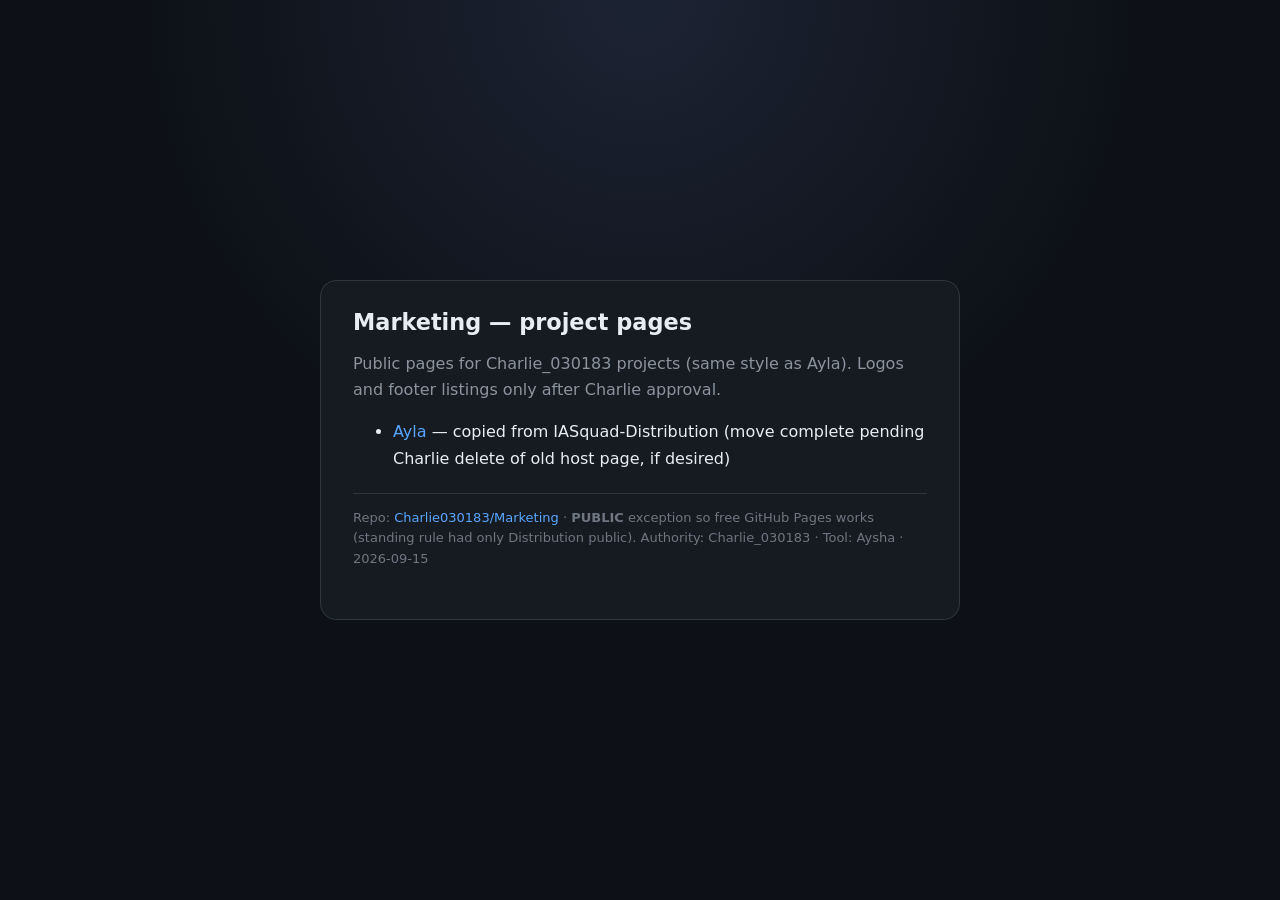
==== index.html @ 0b89978b "feat: public pages host; copy Ayla; footer project bar stub Charlie_030183 EXPRESS: Marketing PUBLIC" ====
<!DOCTYPE html>
<html lang="en">
<head>
  <meta charset="utf-8">
  <meta name="viewport" content="width=device-width, initial-scale=1">
  <title>Charlie projects — Marketing</title>
  <meta name="description" content="Public project pages hosted for Charlie_030183. Logos and listings only with Charlie approval.">
  <style>
    :root { color-scheme: dark; --bg:#0d1117; --card:#161b22; --text:#e6edf3; --muted:#8b949e; --line:#30363d; --accent:#3fb950; }
    * { box-sizing: border-box; }
    body { margin:0; min-height:100vh; font-family:ui-sans-serif,system-ui,Segoe UI,Helvetica,Arial,sans-serif;
      background:radial-gradient(circle at top,#1c2333 0%,var(--bg) 45%); color:var(--text);
      display:flex; align-items:center; justify-content:center; padding:32px 16px; }
    main { width:min(640px,100%); background:var(--card); border:1px solid var(--line); border-radius:16px; padding:28px 32px 36px; }
    h1 { margin:0 0 12px; font-size:1.4rem; }
    p { color:var(--muted); line-height:1.6; }
    a { color:#58a6ff; text-decoration:none; }
    a:hover { text-decoration:underline; }
    ul { color:var(--text); line-height:1.7; }
    .note { font-size:13px; color:#6e7681; margin-top:20px; border-top:1px solid var(--line); padding-top:14px; }
  </style>
</head>
<body>
  <main>
    <h1>Marketing — project pages</h1>
    <p>Public pages for Charlie_030183 projects (same style as Ayla). Logos and footer listings only after Charlie approval.</p>
    <ul>
      <li><a href="ayla/">Ayla</a> — copied from IASquad-Distribution (move complete pending Charlie delete of old host page, if desired)</li>
    </ul>
    <p class="note">Repo: <a href="https://github.com/Charlie030183/Marketing">Charlie030183/Marketing</a> · <strong>PUBLIC</strong> exception so free GitHub Pages works (standing rule had only Distribution public). Authority: Charlie_030183 · Tool: Aysha · 2026-09-15</p>
  </main>
</body>
</html>
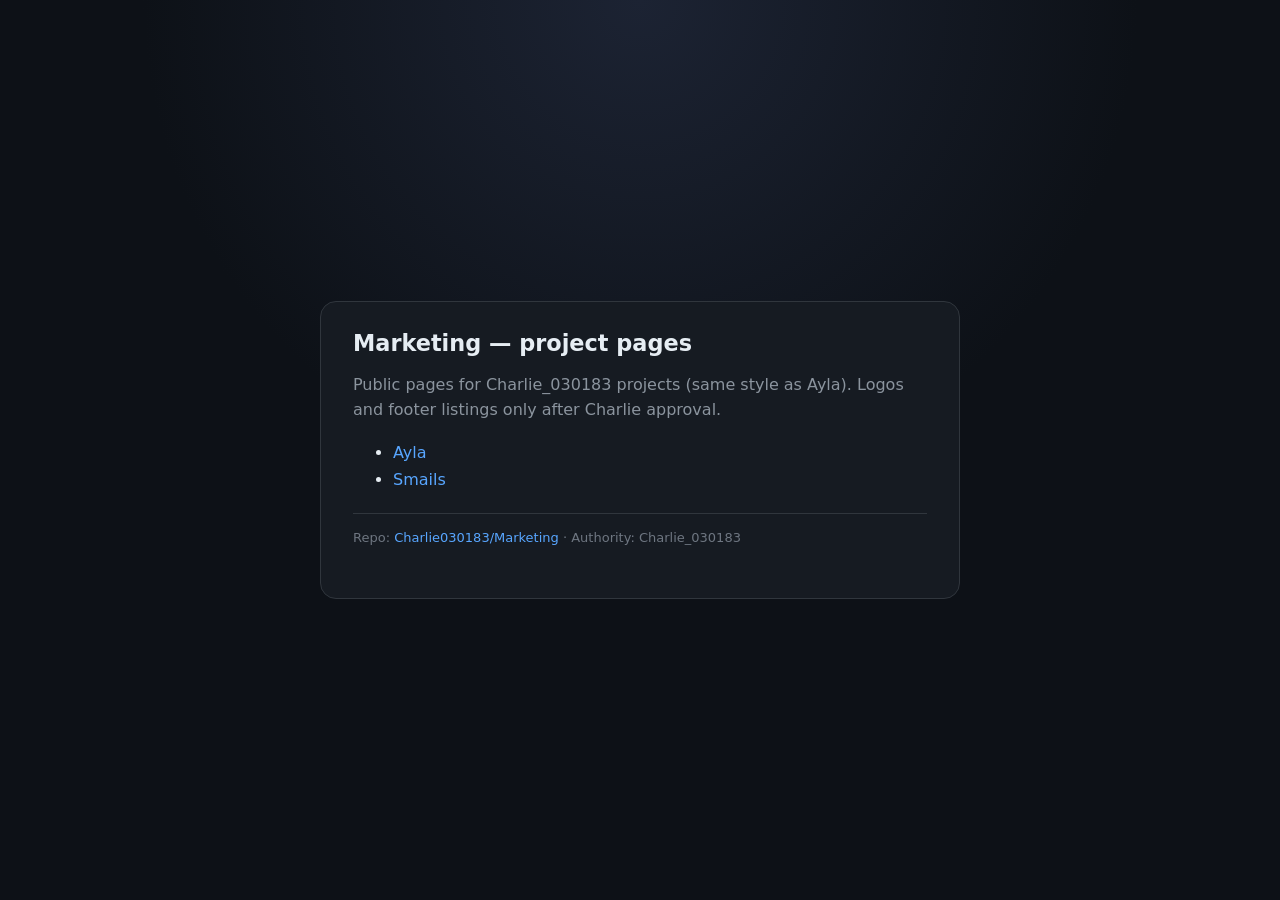
==== commit 329c2b29: "pages: Smails público com logo 3 aprovado [Grok]" ====
--- a/index.html
+++ b/index.html
@@ -4,9 +4,8 @@
   <meta charset="utf-8">
   <meta name="viewport" content="width=device-width, initial-scale=1">
   <title>Charlie projects — Marketing</title>
-  <meta name="description" content="Public project pages hosted for Charlie_030183. Logos and listings only with Charlie approval.">
   <style>
-    :root { color-scheme: dark; --bg:#0d1117; --card:#161b22; --text:#e6edf3; --muted:#8b949e; --line:#30363d; --accent:#3fb950; }
+    :root { color-scheme: dark; --bg:#0d1117; --card:#161b22; --text:#e6edf3; --muted:#8b949e; --line:#30363d; }
     * { box-sizing: border-box; }
     body { margin:0; min-height:100vh; font-family:ui-sans-serif,system-ui,Segoe UI,Helvetica,Arial,sans-serif;
       background:radial-gradient(circle at top,#1c2333 0%,var(--bg) 45%); color:var(--text);
@@ -25,9 +24,10 @@
     <h1>Marketing — project pages</h1>
     <p>Public pages for Charlie_030183 projects (same style as Ayla). Logos and footer listings only after Charlie approval.</p>
     <ul>
-      <li><a href="ayla/">Ayla</a> — copied from IASquad-Distribution (move complete pending Charlie delete of old host page, if desired)</li>
+      <li><a href="ayla/">Ayla</a></li>
+      <li><a href="smails/">Smails</a></li>
     </ul>
-    <p class="note">Repo: <a href="https://github.com/Charlie030183/Marketing">Charlie030183/Marketing</a> · <strong>PUBLIC</strong> exception so free GitHub Pages works (standing rule had only Distribution public). Authority: Charlie_030183 · Tool: Aysha · 2026-09-15</p>
+    <p class="note">Repo: <a href="https://github.com/Charlie030183/Marketing">Charlie030183/Marketing</a> · Authority: Charlie_030183</p>
   </main>
 </body>
 </html>
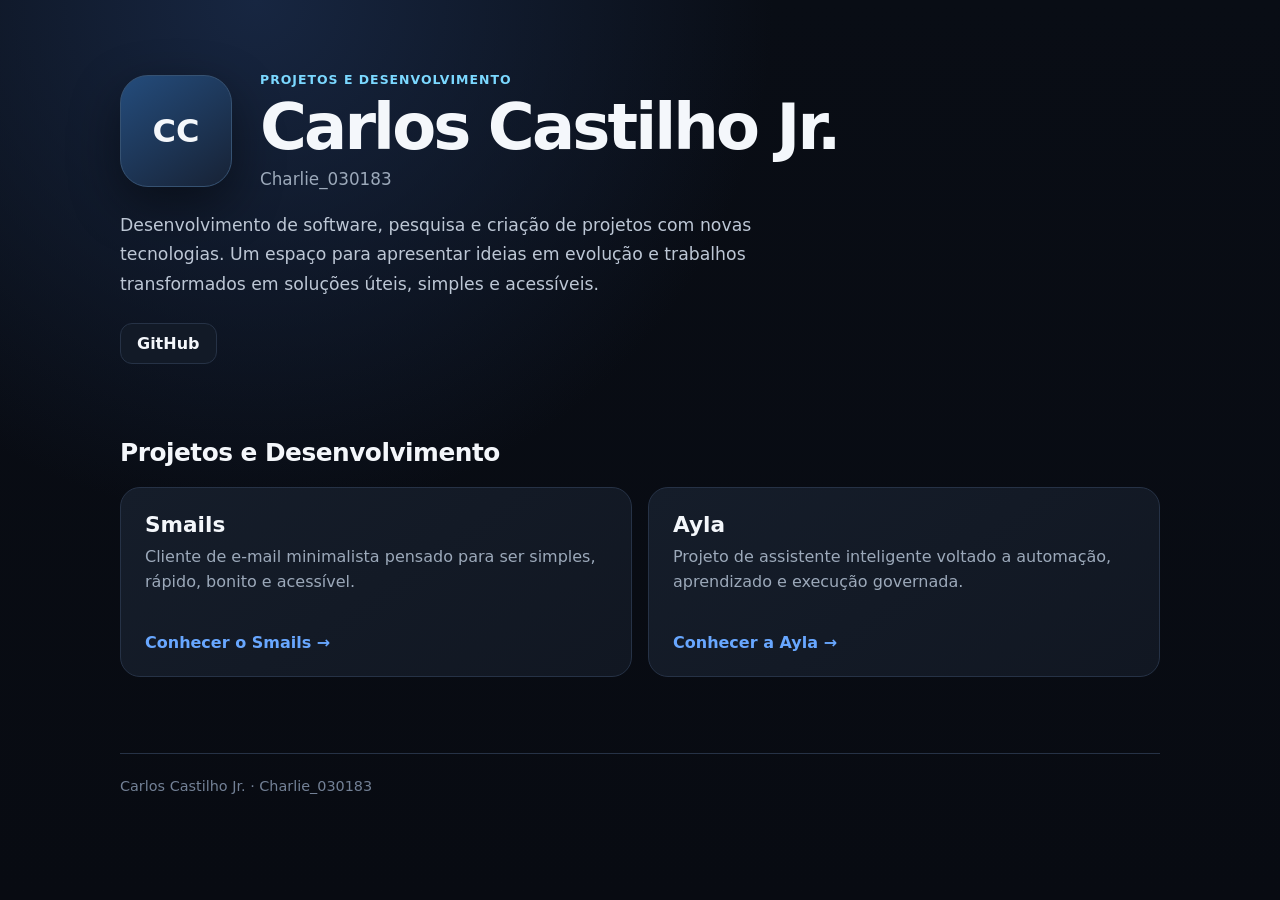
==== commit aad0ed22: "site: cria página pessoal Projetos e Desenvolvimento" ====
--- a/index.html
+++ b/index.html
@@ -1,33 +1,64 @@
 <!DOCTYPE html>
-<html lang="en">
+<html lang="pt-BR">
 <head>
   <meta charset="utf-8">
   <meta name="viewport" content="width=device-width, initial-scale=1">
-  <title>Charlie projects — Marketing</title>
+  <meta name="description" content="Carlos Castilho Jr. — Projetos e Desenvolvimento. Software, pesquisa e novas tecnologias.">
+  <title>Carlos Castilho Jr. — Projetos e Desenvolvimento</title>
   <style>
-    :root { color-scheme: dark; --bg:#0d1117; --card:#161b22; --text:#e6edf3; --muted:#8b949e; --line:#30363d; }
-    * { box-sizing: border-box; }
-    body { margin:0; min-height:100vh; font-family:ui-sans-serif,system-ui,Segoe UI,Helvetica,Arial,sans-serif;
-      background:radial-gradient(circle at top,#1c2333 0%,var(--bg) 45%); color:var(--text);
-      display:flex; align-items:center; justify-content:center; padding:32px 16px; }
-    main { width:min(640px,100%); background:var(--card); border:1px solid var(--line); border-radius:16px; padding:28px 32px 36px; }
-    h1 { margin:0 0 12px; font-size:1.4rem; }
-    p { color:var(--muted); line-height:1.6; }
-    a { color:#58a6ff; text-decoration:none; }
-    a:hover { text-decoration:underline; }
-    ul { color:var(--text); line-height:1.7; }
-    .note { font-size:13px; color:#6e7681; margin-top:20px; border-top:1px solid var(--line); padding-top:14px; }
+    :root{color-scheme:dark;--bg:#080b12;--card:#111722;--card2:#151d2a;--text:#f4f7fb;--muted:#9ca9ba;--line:#263246;--accent:#68a7ff;--accent2:#7bd8ff}
+    *{box-sizing:border-box} html{scroll-behavior:smooth}
+    body{margin:0;min-height:100vh;font-family:Inter,ui-sans-serif,system-ui,-apple-system,"Segoe UI",sans-serif;background:radial-gradient(circle at 20% 0,#172641 0,transparent 38%),linear-gradient(180deg,#090d15,var(--bg));color:var(--text)}
+    a{color:inherit;text-decoration:none}.wrap{width:min(1040px,calc(100% - 32px));margin:auto}
+    header{padding:72px 0 46px}.hero{display:grid;grid-template-columns:112px 1fr;gap:28px;align-items:center}
+    .avatar{width:112px;height:112px;border-radius:28px;background:linear-gradient(145deg,#244c7c,#172235);border:1px solid #365272;display:grid;place-items:center;font-weight:800;font-size:2rem;box-shadow:0 18px 50px #0007}
+    .eyebrow{color:var(--accent2);font-weight:700;letter-spacing:.08em;text-transform:uppercase;font-size:.78rem;margin:0 0 8px}
+    h1{font-size:clamp(2.1rem,6vw,4rem);letter-spacing:-.045em;line-height:1;margin:0}.alias{margin:10px 0 0;color:var(--muted);font-size:1.05rem}
+    .intro{max-width:720px;margin:22px 0 0;color:#bdc7d5;font-size:1.08rem;line-height:1.7}
+    .links{display:flex;gap:10px;flex-wrap:wrap;margin-top:24px}.button{padding:10px 16px;border:1px solid var(--line);border-radius:12px;background:#121a27;font-weight:650}.button:hover{border-color:#4d6d95;background:#172235}
+    section{padding:28px 0 76px}h2{font-size:1.55rem;letter-spacing:-.02em;margin:0 0 20px}.grid{display:grid;grid-template-columns:repeat(2,minmax(0,1fr));gap:16px}
+    .project{min-height:190px;padding:24px;border:1px solid var(--line);border-radius:20px;background:linear-gradient(145deg,var(--card2),var(--card));transition:.2s transform,.2s border-color;display:flex;flex-direction:column}.project:hover{transform:translateY(-3px);border-color:#46658b}
+    .project h3{font-size:1.35rem;margin:0 0 8px}.project p{color:var(--muted);line-height:1.55;margin:0}.go{margin-top:auto;padding-top:24px;color:var(--accent);font-weight:700}
+    footer{border-top:1px solid var(--line);padding:24px 0 38px;color:#738196;font-size:.9rem}
+    @media(max-width:640px){header{padding-top:46px}.hero{grid-template-columns:1fr}.avatar{width:88px;height:88px;border-radius:22px}.grid{grid-template-columns:1fr}}
   </style>
 </head>
 <body>
-  <main>
-    <h1>Marketing — project pages</h1>
-    <p>Public pages for Charlie_030183 projects (same style as Ayla). Logos and footer listings only after Charlie approval.</p>
-    <ul>
-      <li><a href="ayla/">Ayla</a></li>
-      <li><a href="smails/">Smails</a></li>
-    </ul>
-    <p class="note">Repo: <a href="https://github.com/Charlie030183/Marketing">Charlie030183/Marketing</a> · Authority: Charlie_030183</p>
-  </main>
+  <div class="wrap">
+    <header>
+      <div class="hero">
+        <div class="avatar" aria-label="Carlos Castilho Jr.">CC</div>
+        <div>
+          <p class="eyebrow">Projetos e Desenvolvimento</p>
+          <h1>Carlos Castilho Jr.</h1>
+          <p class="alias">Charlie_030183</p>
+        </div>
+      </div>
+      <p class="intro">Desenvolvimento de software, pesquisa e criação de projetos com novas tecnologias. Um espaço para apresentar ideias em evolução e trabalhos transformados em soluções úteis, simples e acessíveis.</p>
+      <div class="links">
+        <a class="button" href="https://github.com/Charlie030183" target="_blank" rel="noopener noreferrer">GitHub</a>
+      </div>
+    </header>
+
+    <main>
+      <section aria-labelledby="projetos">
+        <h2 id="projetos">Projetos e Desenvolvimento</h2>
+        <div class="grid">
+          <a class="project" href="smails/">
+            <h3>Smails</h3>
+            <p>Cliente de e-mail minimalista pensado para ser simples, rápido, bonito e acessível.</p>
+            <span class="go">Conhecer o Smails →</span>
+          </a>
+          <a class="project" href="ayla/">
+            <h3>Ayla</h3>
+            <p>Projeto de assistente inteligente voltado a automação, aprendizado e execução governada.</p>
+            <span class="go">Conhecer a Ayla →</span>
+          </a>
+        </div>
+      </section>
+    </main>
+
+    <footer>Carlos Castilho Jr. · Charlie_030183</footer>
+  </div>
 </body>
 </html>
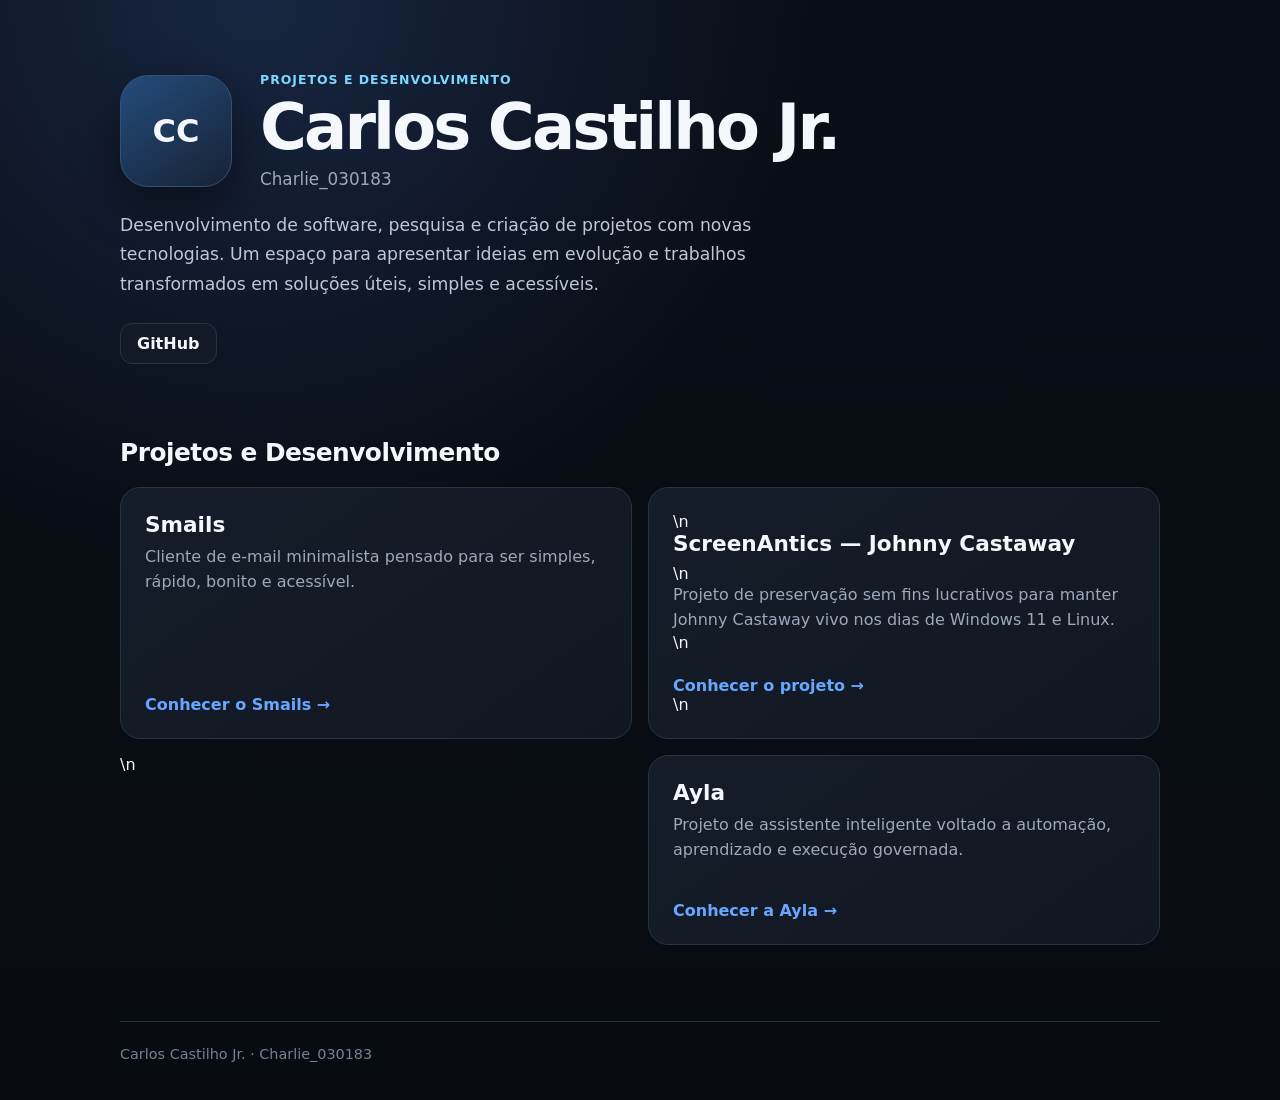
==== commit 7f12518a: "feat: align ScreenAntics page with Ayla bilingual pattern" ====
--- a/index.html
+++ b/index.html
@@ -49,7 +49,7 @@
             <p>Cliente de e-mail minimalista pensado para ser simples, rápido, bonito e acessível.</p>
             <span class="go">Conhecer o Smails →</span>
           </a>
-          <a class="project" href="ayla/">
+          <a class="project" href="screenantics/">\n            <h3>ScreenAntics — Johnny Castaway</h3>\n            <p>Projeto de preservação sem fins lucrativos para manter Johnny Castaway vivo nos dias de Windows 11 e Linux.</p>\n            <span class="go">Conhecer o projeto →</span>\n          </a>\n          <a class="project" href="ayla/">
             <h3>Ayla</h3>
             <p>Projeto de assistente inteligente voltado a automação, aprendizado e execução governada.</p>
             <span class="go">Conhecer a Ayla →</span>
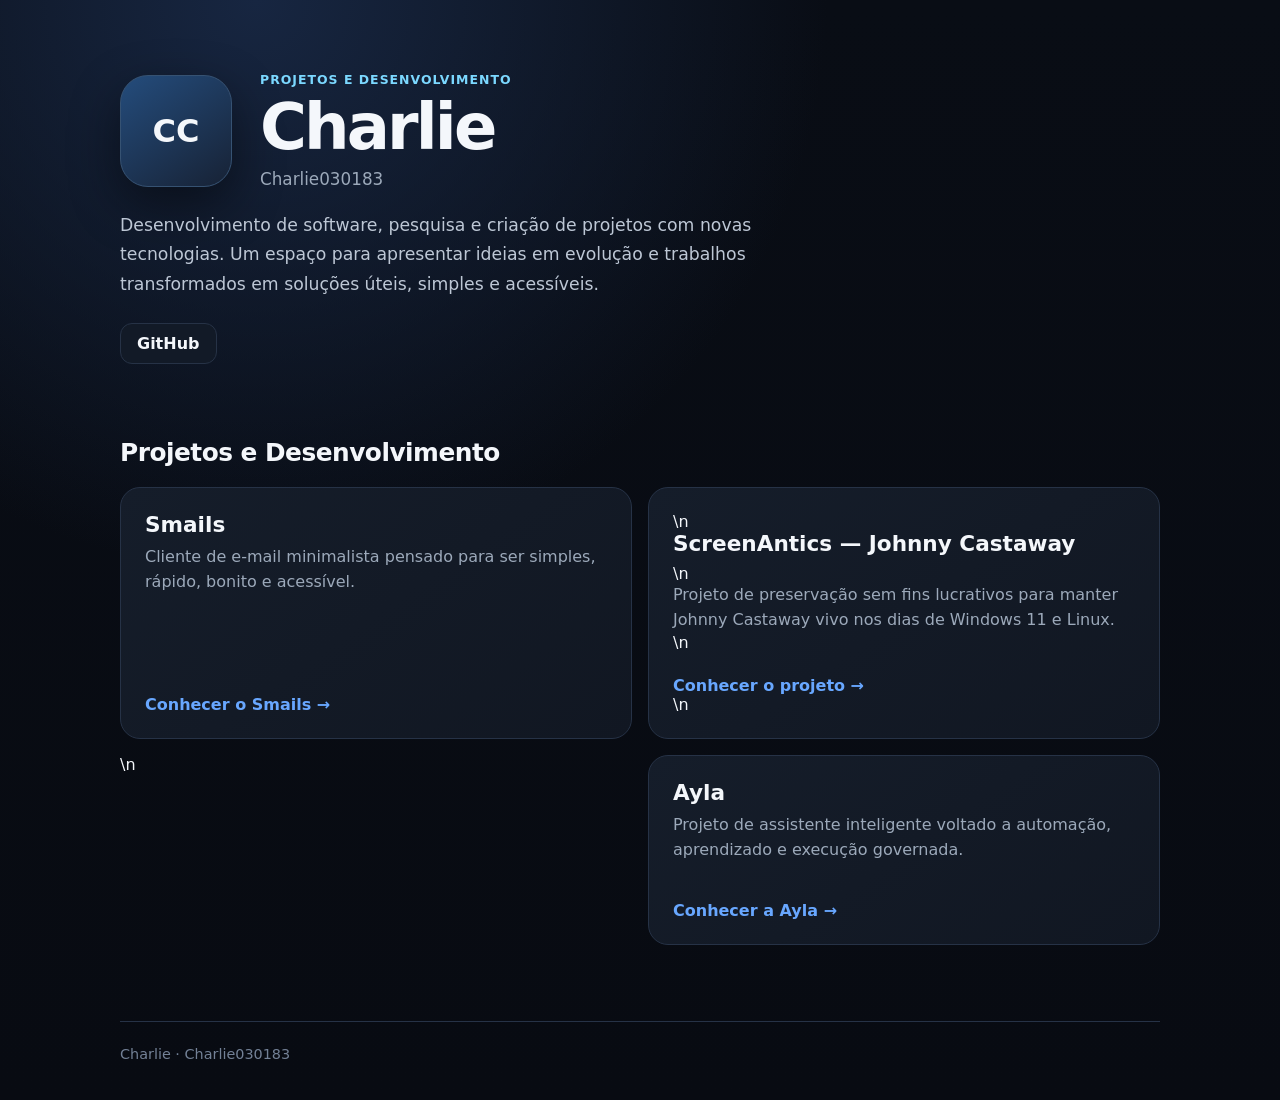
==== commit ef3ec5fa: "chore: standardize Charlie identity and signature" ====
--- a/index.html
+++ b/index.html
@@ -3,8 +3,8 @@
 <head>
   <meta charset="utf-8">
   <meta name="viewport" content="width=device-width, initial-scale=1">
-  <meta name="description" content="Carlos Castilho Jr. — Projetos e Desenvolvimento. Software, pesquisa e novas tecnologias.">
-  <title>Carlos Castilho Jr. — Projetos e Desenvolvimento</title>
+  <meta name="description" content="Charlie — Projetos e Desenvolvimento. Software, pesquisa e novas tecnologias.">
+  <title>Charlie — Projetos e Desenvolvimento</title>
   <style>
     :root{color-scheme:dark;--bg:#080b12;--card:#111722;--card2:#151d2a;--text:#f4f7fb;--muted:#9ca9ba;--line:#263246;--accent:#68a7ff;--accent2:#7bd8ff}
     *{box-sizing:border-box} html{scroll-behavior:smooth}
@@ -27,11 +27,11 @@
   <div class="wrap">
     <header>
       <div class="hero">
-        <div class="avatar" aria-label="Carlos Castilho Jr.">CC</div>
+        <div class="avatar" aria-label="Charlie">CC</div>
         <div>
           <p class="eyebrow">Projetos e Desenvolvimento</p>
-          <h1>Carlos Castilho Jr.</h1>
-          <p class="alias">Charlie_030183</p>
+          <h1>Charlie</h1>
+          <p class="alias">Charlie030183</p>
         </div>
       </div>
       <p class="intro">Desenvolvimento de software, pesquisa e criação de projetos com novas tecnologias. Um espaço para apresentar ideias em evolução e trabalhos transformados em soluções úteis, simples e acessíveis.</p>
@@ -58,7 +58,7 @@
       </section>
     </main>
 
-    <footer>Carlos Castilho Jr. · Charlie_030183</footer>
+    <footer>Charlie · <a href="https://www.linkedin.com/in/83castilhojr" target="_blank" rel="noopener noreferrer">Charlie030183</a></footer>
   </div>
 </body>
 </html>
